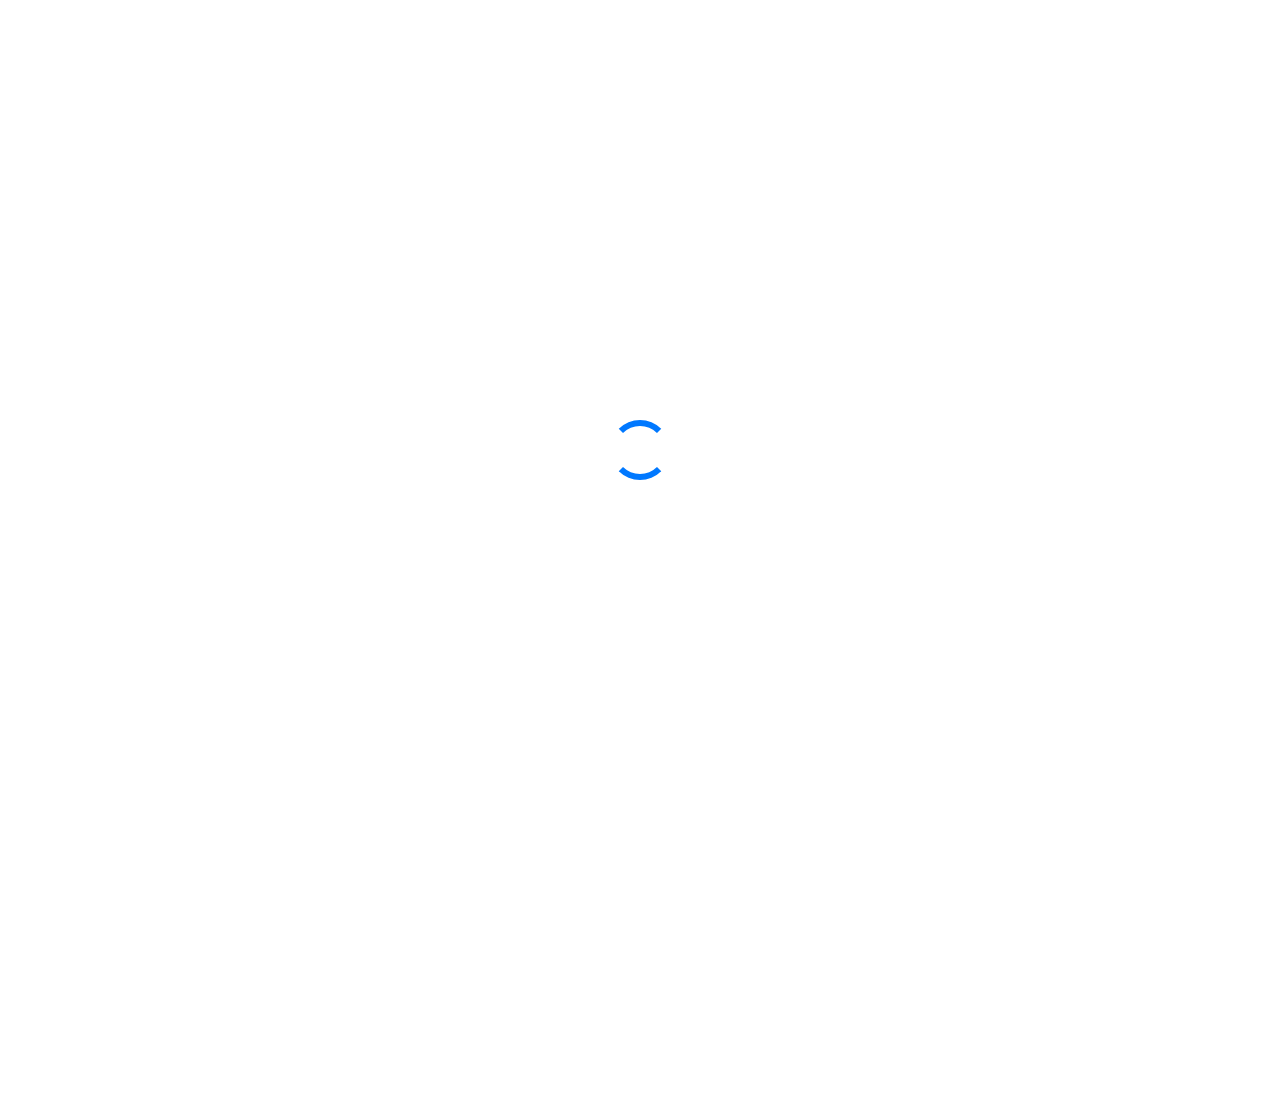
==== training1.html @ 327edcd6 "penambahan training & detail" ====
<!DOCTYPE html>
<html lang="en">

<style>
  .justified {
    text-align: justify;
  }
</style>


<head>
  <meta charset="utf-8" />
  <meta content="width=device-width, initial-scale=1.0" name="viewport" />
  <title>Detail - Website Portofolio </title>
  <meta name="description" content="" />
  <meta name="keywords" content="" />

  <!-- Favicons -->
  <link href="assets/img/favicon.png" rel="icon" />
  <link href="assets/img/apple-touch-icon.png" rel="apple-touch-icon" />

  <!-- Fonts -->
  <link href="https://fonts.googleapis.com" rel="preconnect" />
  <link href="https://fonts.gstatic.com" rel="preconnect" crossorigin />
  <link
    href="https://fonts.googleapis.com/css2?family=Roboto:ital,wght@0,100;0,300;0,400;0,500;0,700;0,900;1,100;1,300;1,400;1,500;1,700;1,900&family=Poppins:ital,wght@0,100;0,200;0,300;0,400;0,500;0,600;0,700;0,800;0,900;1,100;1,200;1,300;1,400;1,500;1,600;1,700;1,800;1,900&family=Raleway:ital,wght@0,100;0,200;0,300;0,400;0,500;0,600;0,700;0,800;0,900;1,100;1,200;1,300;1,400;1,500;1,600;1,700;1,800;1,900&display=swap"
    rel="stylesheet" />

  <!-- Vendor CSS Files -->
  <link href="assets/vendor/bootstrap/css/bootstrap.min.css" rel="stylesheet" />
  <link href="assets/vendor/bootstrap-icons/bootstrap-icons.css" rel="stylesheet" />
  <link href="assets/vendor/aos/aos.css" rel="stylesheet" />
  <link href="assets/vendor/glightbox/css/glightbox.min.css" rel="stylesheet" />
  <link href="assets/vendor/swiper/swiper-bundle.min.css" rel="stylesheet" />

  <!-- Main CSS File -->
  <link href="assets/css/main.css" rel="stylesheet" />

</head>

<body class="index-page">
  <header id="header" class="header d-flex align-items-center sticky-top">
    <div class="container-fluid container-xl position-relative d-flex align-items-center justify-content-between">
      <a href="index.html" class="logo d-flex align-items-center">
        <!-- Uncomment the line below if you also wish to use an image logo -->
        <!-- <img src="assets/img/logo.png" alt=""> -->
        <h1 class="sitename">HAKIM</h1>
      </a>

      <nav id="navmenu" class="navmenu">
        <ul>
          <li>
            <a href="index.html" class="active">Home<br /></a>
          </li>
          
        </ul>
        <i class="mobile-nav-toggle d-xl-none bi bi-list"></i>
      </nav>
    </div>
  </header>

  <main class="main">

    <!-- Page Title -->
    <div class="page-title" data-aos="fade">
      <div class="container d-lg-flex justify-content-between align-items-center">
        <h1 class="mb-2 mb-lg-0">Training Detail</h1>
        <nav class="breadcrumbs">
          <ol>
            <li><a href="index.html">Home</a></li>
            <li class="current">Training Detail</li>
          </ol>
        </nav>
      </div>
    </div><!-- End Page Title -->



    <!-- Portfolio Details Section -->
    <section id="portfolio-details" class="portfolio-details section">
    
      <div class="container" data-aos="fade-up">
    
        <div class="portfolio-details-slider swiper init-swiper">
          <script type="application/json" class="swiper-config">
                {
                  "loop": true,
                  "speed": 600,
                  "autoplay": {
                    "delay": 5000
                  },
                  "slidesPerView": "auto",
                  "navigation": {
                    "nextEl": ".swiper-button-next",
                    "prevEl": ".swiper-button-prev"
                  },
                  "pagination": {
                    "el": ".swiper-pagination",
                    "type": "bullets",
                    "clickable": true
                  }
                }
              </script>
          <div class="swiper-wrapper align-items-center">
    
            <div class="swiper-slide">
              <img src="assets/img/portfolio/20241.JPG" alt="">
            </div>
    
            <div class="swiper-slide">
              <img src="assets/img/portfolio/20242.JPG" alt="">
            </div>
    
           
          </div>
          <div class="swiper-button-prev"></div>
          <div class="swiper-button-next"></div>
          <div class="swiper-pagination"></div>
        </div>  
          
        </div>
    
      </div>
    
    </section><!-- /Portfolio Details Section -->

   </main>

  <!-- Scroll Top -->
  <a href="#" id="scroll-top" class="scroll-top d-flex align-items-center justify-content-center"><i
      class="bi bi-arrow-up-short"></i></a>

  <!-- Preloader -->
  <div id="preloader"></div>

  <!-- Vendor JS Files -->
  <script src="assets/vendor/bootstrap/js/bootstrap.bundle.min.js"></script>
  <script src="assets/vendor/php-email-form/validate.js"></script>
  <script src="assets/vendor/aos/aos.js"></script>
  <script src="assets/vendor/typed.js/typed.umd.js"></script>
  <script src="assets/vendor/waypoints/noframework.waypoints.js"></script>
  <script src="assets/vendor/purecounter/purecounter_vanilla.js"></script>
  <script src="assets/vendor/glightbox/js/glightbox.min.js"></script>
  <script src="assets/vendor/imagesloaded/imagesloaded.pkgd.min.js"></script>
  <script src="assets/vendor/isotope-layout/isotope.pkgd.min.js"></script>
  <script src="assets/vendor/swiper/swiper-bundle.min.js"></script>

  <!-- Main JS File -->
  <script src="assets/js/main.js"></script>
</body>

</html>
---- assets/css/main.css ----
/**
* Template Name: DevFolio
* Template URL: https://bootstrapmade.com/devfolio-bootstrap-portfolio-html-template/
* Updated: Aug 07 2024 with Bootstrap v5.3.3
* Author: BootstrapMade.com
* License: https://bootstrapmade.com/license/
*/

/*--------------------------------------------------------------
# Font & Color Variables
# Help: https://bootstrapmade.com/color-system/
--------------------------------------------------------------*/
/* Fonts */
:root {
  --default-font: "Roboto",  system-ui, -apple-system, "Segoe UI", Roboto, "Helvetica Neue", Arial, "Noto Sans", "Liberation Sans", sans-serif, "Apple Color Emoji", "Segoe UI Emoji", "Segoe UI Symbol", "Noto Color Emoji";
  --heading-font: "Raleway",  sans-serif;
  --nav-font: "Poppins",  sans-serif;
}

/* Global Colors - The following color variables are used throughout the website. Updating them here will change the color scheme of the entire website */
:root { 
  --background-color: #ffffff; /* Background color for the entire website, including individual sections */
  --default-color: #4e4e4e; /* Default color used for the majority of the text content across the entire website */
  --heading-color: #0a090f; /* Color for headings, subheadings and title throughout the website */
  --accent-color: #0078ff; /* Accent color that represents your brand on the website. It's used for buttons, links, and other elements that need to stand out */
  --surface-color: #ffffff; /* The surface color is used as a background of boxed elements within sections, such as cards, icon boxes, or other elements that require a visual separation from the global background. */
  --contrast-color: #ffffff; /* Contrast color for text, ensuring readability against backgrounds of accent, heading, or default colors. */
}

/* Nav Menu Colors - The following color variables are used specifically for the navigation menu. They are separate from the global colors to allow for more customization options */
:root {
  --nav-color: #ffffff;  /* The default color of the main navmenu links */
  --nav-hover-color: #ffffff; /* Applied to main navmenu links when they are hovered over or active */
  --nav-mobile-background-color: #ffffff; /* Used as the background color for mobile navigation menu */
  --nav-dropdown-background-color: #ffffff; /* Used as the background color for dropdown items that appear when hovering over primary navigation items */
  --nav-dropdown-color: #212529; /* Used for navigation links of the dropdown items in the navigation menu. */
  --nav-dropdown-hover-color: #0078ff; /* Similar to --nav-hover-color, this color is applied to dropdown navigation links when they are hovered over. */
}

/* Color Presets - These classes override global colors when applied to any section or element, providing reuse of the sam color scheme. */

.light-background {
  --background-color: #f9f9f9;
  --surface-color: #ffffff;
}

.dark-background {
  --background-color: #060606;
  --default-color: #ffffff;
  --heading-color: #ffffff;
  --surface-color: #252525;
  --contrast-color: #ffffff;
}

.accent-background {
  --background-color: #0078ff;
  --default-color: #ffffff;
  --heading-color: #ffffff;
  --accent-color: #ffffff;
  --surface-color: #3393ff;
  --contrast-color: #ffffff;
}

/* Smooth scroll */
:root {
  scroll-behavior: smooth;
}

/*--------------------------------------------------------------
# General Styling & Shared Classes
--------------------------------------------------------------*/
body {
  color: var(--default-color);
  background-color: var(--background-color);
  font-family: var(--default-font);
}

a {
  color: var(--accent-color);
  text-decoration: none;
  transition: 0.3s;
}

a:hover {
  color: color-mix(in srgb, var(--accent-color), transparent 25%);
  text-decoration: none;
}

h1,
h2,
h3,
h4,
h5,
h6 {
  color: var(--heading-color);
  font-family: var(--heading-font);
}

/* PHP Email Form Messages
------------------------------*/
.php-email-form .error-message {
  display: none;
  background: #df1529;
  color: #ffffff;
  text-align: left;
  padding: 15px;
  margin-bottom: 24px;
  font-weight: 600;
}

.php-email-form .sent-message {
  display: none;
  color: #ffffff;
  background: #059652;
  text-align: center;
  padding: 15px;
  margin-bottom: 24px;
  font-weight: 600;
}

.php-email-form .loading {
  display: none;
  background: var(--surface-color);
  text-align: center;
  padding: 15px;
  margin-bottom: 24px;
}

.php-email-form .loading:before {
  content: "";
  display: inline-block;
  border-radius: 50%;
  width: 24px;
  height: 24px;
  margin: 0 10px -6px 0;
  border: 3px solid var(--accent-color);
  border-top-color: var(--surface-color);
  animation: php-email-form-loading 1s linear infinite;
}

@keyframes php-email-form-loading {
  0% {
    transform: rotate(0deg);
  }

  100% {
    transform: rotate(360deg);
  }
}

/*--------------------------------------------------------------
# Global Header
--------------------------------------------------------------*/
.header {
  --background-color: #000000;
  --default-color: #ffffff;
  --heading-color: #ffffff;
  color: var(--default-color);
  background-color: var(--background-color);
  padding: 20px 0;
  transition: all 0.5s;
  z-index: 997;
}

.header .logo {
  line-height: 1;
}

.header .logo img {
  max-height: 32px;
  margin-right: 8px;
}

.header .logo h1 {
  font-size: 30px;
  margin: 0;
  font-weight: 700;
  color: var(--heading-color);
}

.scrolled .header {
  box-shadow: 0px 0 18px rgba(0, 0, 0, 0.1);
}

/*--------------------------------------------------------------
# Navigation Menu
--------------------------------------------------------------*/
/* Desktop Navigation */
@media (min-width: 1200px) {
  .navmenu {
    padding: 0;
  }

  .navmenu ul {
    margin: 0;
    padding: 0;
    display: flex;
    list-style: none;
    align-items: center;
  }

  .navmenu li {
    position: relative;
  }

  .navmenu>ul>li {
    white-space: nowrap;
    padding: 15px 14px;
  }

  .navmenu>ul>li:last-child {
    padding-right: 0;
  }

  .navmenu a,
  .navmenu a:focus {
    color: var(--nav-color);
    font-size: 15px;
    padding: 0 2px;
    font-family: var(--nav-font);
    font-weight: 400;
    display: flex;
    align-items: center;
    justify-content: space-between;
    white-space: nowrap;
    transition: 0.3s;
    position: relative;
  }

  .navmenu a i,
  .navmenu a:focus i {
    font-size: 12px;
    line-height: 0;
    margin-left: 5px;
    transition: 0.3s;
  }

  .navmenu>ul>li>a:before {
    content: "";
    position: absolute;
    width: 100%;
    height: 2px;
    bottom: -6px;
    left: 0;
    background-color: var(--nav-hover-color);
    visibility: hidden;
    width: 0px;
    transition: all 0.3s ease-in-out 0s;
  }

  .navmenu a:hover:before,
  .navmenu li:hover>a:before,
  .navmenu .active:before {
    visibility: visible;
    width: 100%;
  }

  .navmenu li:hover>a,
  .navmenu .active,
  .navmenu .active:focus {
    color: var(--nav-hover-color);
  }

  .navmenu .dropdown ul {
    margin: 0;
    padding: 10px 0;
    background: var(--nav-dropdown-background-color);
    display: block;
    position: absolute;
    visibility: hidden;
    left: 14px;
    top: 130%;
    opacity: 0;
    transition: 0.3s;
    border-radius: 4px;
    z-index: 99;
    box-shadow: 0px 0px 30px rgba(0, 0, 0, 0.1);
  }

  .navmenu .dropdown ul li {
    min-width: 200px;
  }

  .navmenu .dropdown ul a {
    padding: 10px 20px;
    font-size: 15px;
    text-transform: none;
    color: var(--nav-dropdown-color);
  }

  .navmenu .dropdown ul a i {
    font-size: 12px;
  }

  .navmenu .dropdown ul a:hover,
  .navmenu .dropdown ul .active:hover,
  .navmenu .dropdown ul li:hover>a {
    color: var(--nav-dropdown-hover-color);
  }

  .navmenu .dropdown:hover>ul {
    opacity: 1;
    top: 100%;
    visibility: visible;
  }

  .navmenu .dropdown .dropdown ul {
    top: 0;
    left: -90%;
    visibility: hidden;
  }

  .navmenu .dropdown .dropdown:hover>ul {
    opacity: 1;
    top: 0;
    left: -100%;
    visibility: visible;
  }
}

/* Mobile Navigation */
@media (max-width: 1199px) {
  .mobile-nav-toggle {
    color: var(--nav-color);
    font-size: 28px;
    line-height: 0;
    margin-right: 10px;
    cursor: pointer;
    transition: color 0.3s;
  }

  .navmenu {
    padding: 0;
    z-index: 9997;
  }

  .navmenu ul {
    display: none;
    list-style: none;
    position: absolute;
    inset: 60px 20px 20px 20px;
    padding: 10px 0;
    margin: 0;
    border-radius: 6px;
    background-color: var(--nav-mobile-background-color);
    border: 1px solid color-mix(in srgb, var(--default-color), transparent 90%);
    box-shadow: none;
    overflow-y: auto;
    transition: 0.3s;
    z-index: 9998;
  }

  .navmenu a,
  .navmenu a:focus {
    color: var(--nav-dropdown-color);
    padding: 10px 20px;
    font-family: var(--nav-font);
    font-size: 17px;
    font-weight: 500;
    display: flex;
    align-items: center;
    justify-content: space-between;
    white-space: nowrap;
    transition: 0.3s;
  }

  .navmenu a i,
  .navmenu a:focus i {
    font-size: 12px;
    line-height: 0;
    margin-left: 5px;
    width: 30px;
    height: 30px;
    display: flex;
    align-items: center;
    justify-content: center;
    border-radius: 50%;
    transition: 0.3s;
    background-color: color-mix(in srgb, var(--accent-color), transparent 90%);
  }

  .navmenu a i:hover,
  .navmenu a:focus i:hover {
    background-color: var(--accent-color);
    color: var(--contrast-color);
  }

  .navmenu a:hover,
  .navmenu .active,
  .navmenu .active:focus {
    color: var(--nav-dropdown-hover-color);
  }

  .navmenu .active i,
  .navmenu .active:focus i {
    background-color: var(--accent-color);
    color: var(--contrast-color);
    transform: rotate(180deg);
  }

  .navmenu .dropdown ul {
    position: static;
    display: none;
    z-index: 99;
    padding: 10px 0;
    margin: 10px 20px;
    background-color: var(--nav-dropdown-background-color);
    transition: all 0.5s ease-in-out;
  }

  .navmenu .dropdown ul ul {
    background-color: rgba(33, 37, 41, 0.1);
  }

  .navmenu .dropdown>.dropdown-active {
    display: block;
    background-color: rgba(33, 37, 41, 0.03);
  }

  .mobile-nav-active {
    overflow: hidden;
  }

  .mobile-nav-active .mobile-nav-toggle {
    color: #fff;
    position: absolute;
    font-size: 32px;
    top: 15px;
    right: 15px;
    margin-right: 0;
    z-index: 9999;
  }

  .mobile-nav-active .navmenu {
    position: fixed;
    overflow: hidden;
    inset: 0;
    background: rgba(33, 37, 41, 0.8);
    transition: 0.3s;
  }

  .mobile-nav-active .navmenu>ul {
    display: block;
  }
}

/*--------------------------------------------------------------
# Global Footer
--------------------------------------------------------------*/
.footer {
  color: var(--default-color);
  background-color: var(--background-color);
  font-size: 14px;
  padding: 40px 0;
  position: relative;
}

.footer .copyright p {
  margin-bottom: 0;
}

.footer .social-links {
  margin-top: 20px;
}

.footer .social-links a {
  display: flex;
  align-items: center;
  justify-content: center;
  width: 40px;
  height: 40px;
  border-radius: 50%;
  border: 1px solid color-mix(in srgb, var(--default-color), transparent 30%);
  font-size: 16px;
  color: color-mix(in srgb, var(--default-color), transparent 40%);
  margin: 0 5px;
  transition: 0.3s;
}

.footer .social-links a:hover {
  color: var(--default-color);
  border-color: var(--default-color);
}

.footer .credits {
  margin-top: 10px;
  font-size: 13px;
  text-align: center;
}

.footer .credits a {
  color: color-mix(in srgb, var(--default-color), transparent 30%);
}

/*--------------------------------------------------------------
# Preloader
--------------------------------------------------------------*/
#preloader {
  position: fixed;
  inset: 0;
  z-index: 999999;
  overflow: hidden;
  background: var(--background-color);
  transition: all 0.6s ease-out;
}

#preloader:before {
  content: "";
  position: fixed;
  top: calc(50% - 30px);
  left: calc(50% - 30px);
  border: 6px solid #ffffff;
  border-color: var(--accent-color) transparent var(--accent-color) transparent;
  border-radius: 50%;
  width: 60px;
  height: 60px;
  animation: animate-preloader 1.5s linear infinite;
}

@keyframes animate-preloader {
  0% {
    transform: rotate(0deg);
  }

  100% {
    transform: rotate(360deg);
  }
}

/*--------------------------------------------------------------
# Scroll Top Button
--------------------------------------------------------------*/
.scroll-top {
  position: fixed;
  visibility: hidden;
  opacity: 0;
  right: 15px;
  bottom: -15px;
  z-index: 99999;
  background-color: var(--accent-color);
  width: 44px;
  height: 44px;
  border-radius: 50px;
  transition: all 0.4s;
}

.scroll-top i {
  font-size: 24px;
  color: var(--contrast-color);
  line-height: 0;
}

.scroll-top:hover {
  background-color: color-mix(in srgb, var(--accent-color), transparent 20%);
  color: var(--contrast-color);
}

.scroll-top.active {
  visibility: visible;
  opacity: 1;
  bottom: 15px;
}

/*--------------------------------------------------------------
# Disable aos animation delay on mobile devices
--------------------------------------------------------------*/
@media screen and (max-width: 768px) {
  [data-aos-delay] {
    transition-delay: 0 !important;
  }
}

/*--------------------------------------------------------------
# Global Page Titles & Breadcrumbs
--------------------------------------------------------------*/
.page-title {
  --background-color: color-mix(in srgb, var(--default-color), transparent 96%);
  color: var(--default-color);
  background-color: var(--background-color);
  padding: 25px 0;
  position: relative;
}

.page-title h1 {
  font-size: 24px;
  font-weight: 700;
}

.page-title .breadcrumbs ol {
  display: flex;
  flex-wrap: wrap;
  list-style: none;
  padding: 0;
  margin: 0;
  font-size: 14px;
  font-weight: 400;
}

.page-title .breadcrumbs ol li+li {
  padding-left: 10px;
}

.page-title .breadcrumbs ol li+li::before {
  content: "/";
  display: inline-block;
  padding-right: 10px;
  color: color-mix(in srgb, var(--default-color), transparent 70%);
}

/*--------------------------------------------------------------
# Global Sections
--------------------------------------------------------------*/
section,
.section {
  color: var(--default-color);
  background-color: var(--background-color);
  padding: 60px 0;
  scroll-margin-top: 92px;
  overflow: clip;
}

@media (max-width: 1199px) {

  section,
  .section {
    scroll-margin-top: 76px;
  }
}

/*--------------------------------------------------------------
# Global Section Titles
--------------------------------------------------------------*/
.section-title {
  text-align: center;
  padding-bottom: 60px;
  position: relative;
}

.section-title h2 {
  font-size: 32px;
  font-weight: 700;
  margin-bottom: 20px;
  padding-bottom: 20px;
  position: relative;
}

.section-title h2:after {
  content: "";
  position: absolute;
  display: block;
  width: 50px;
  height: 3px;
  background: var(--accent-color);
  left: 0;
  right: 0;
  bottom: 0;
  margin: auto;
}

.section-title p {
  margin-bottom: 0;
}

/*--------------------------------------------------------------
# Hero Section
--------------------------------------------------------------*/
.hero {
  width: 100%;
  min-height: calc(100vh - 92px);
  position: relative;
  padding: 60px 0;
  display: flex;
  align-items: center;
  justify-content: center;
}

.hero img {
  position: absolute;
  inset: 0;
  display: block;
  width: 100%;
  height: 100%;
  object-fit: cover;
  z-index: 1;
}

.hero:before {
  content: "";
  background: color-mix(in srgb, var(--background-color), transparent 30%);
  position: absolute;
  inset: 0;
  z-index: 2;
}

.hero .container {
  position: relative;
  z-index: 3;
}

.hero h2 {
  margin: 0;
  font-size: 64px;
  font-weight: 700;
}

.hero p {
  margin: 5px 0 0 0;
  font-size: 36px;
  font-weight: 600;
}

.hero p span {
  letter-spacing: 1px;
}

@media (max-width: 768px) {
  .hero h2 {
    font-size: 32px;
  }

  .hero p {
    font-size: 20px;
  }
}

/*--------------------------------------------------------------
# About Section
--------------------------------------------------------------*/
.about .container {
  background-color: var(--surface-color);
  box-shadow: 0px 2px 15px rgba(0, 0, 0, 0.1);
  padding: 30px;
}

.about .skills-content h5 {
  font-size: 18px;
  font-weight: 700;
  margin: 30px 0 15px 0;
}

.about .progress {
  height: 36px;
  display: block;
  background: none;
  border-radius: 0;
  margin-top: 15px;
}

.about .progress .skill {
  color: var(--default-color);
  padding: 0;
  margin: 0 0 6px 0;
  text-transform: uppercase;
  display: block;
  font-weight: 600;
  font-family: var(--heading-font);
}

.about .progress .skill .val {
  float: right;
  font-style: normal;
}

.about .progress-bar-wrap {
  background: color-mix(in srgb, var(--default-color), transparent 90%);
  height: 10px;
}

.about .progress-bar {
  width: 1px;
  height: 10px;
  transition: 0.9s;
  background-color: var(--accent-color);
}

.about .about-me h4 {
  font-size: 28px;
  position: relative;
  padding-bottom: 10px;
  margin-bottom: 30px;
  font-weight: 700;
}

.about .about-me h4:after {
  content: "";
  position: absolute;
  display: block;
  width: 64px;
  height: 3px;
  background: var(--accent-color);
  left: 0;
  bottom: 0;
  margin: auto;
}

.about .about-me p {
  font-size: 18px;
}

/*--------------------------------------------------------------
# Resume Section
--------------------------------------------------------------*/
.resume .resume-title {
  color: var(--heading-color);
  font-size: 26px;
  font-weight: 700;
  margin-top: 20px;
  margin-bottom: 20px;
}

.resume .resume-item {
  padding: 0 0 20px 20px;
  margin-top: -2px;
  border-left: 2px solid var(--accent-color);
  position: relative;
}

.resume .resume-item h4 {
  line-height: 18px;
  font-size: 18px;
  font-weight: 600;
  text-transform: uppercase;
  color: color-mix(in srgb, var(--default-color), transparent 20%);
  margin-bottom: 10px;
}

.resume .resume-item h5 {
  font-size: 16px;
  padding: 5px 15px;
  display: inline-block;
  font-weight: 600;
  margin-bottom: 10px;
}

.resume .resume-item ul {
  padding-left: 20px;
}

.resume .resume-item ul li {
  padding-bottom: 10px;
}

.resume .resume-item:last-child {
  padding-bottom: 0;
}

.resume .resume-item::before {
  content: "";
  position: absolute;
  width: 16px;
  height: 16px;
  border-radius: 50px;
  left: -9px;
  top: 0;
  background: var(--background-color);
  border: 2px solid var(--accent-color);
}

/*--------------------------------------------------------------
# Services Section
--------------------------------------------------------------*/
.services .service-item {
  background-color: var(--surface-color);
  box-shadow: 0px 5px 90px 0px rgba(0, 0, 0, 0.1);
  padding: 60px 30px;
  transition: all ease-in-out 0.3s;
  border-radius: 18px;
  border-bottom: 5px solid var(--surface-color);
  height: 100%;
}

.services .service-item .icon {
  color: var(--contrast-color);
  background: var(--accent-color);
  margin: 0;
  width: 64px;
  height: 64px;
  border-radius: 50px;
  display: flex;
  align-items: center;
  justify-content: center;
  margin-bottom: 20px;
  font-size: 28px;
  transition: ease-in-out 0.3s;
}

.services .service-item h3 {
  font-weight: 700;
  margin: 10px 0 15px 0;
  font-size: 22px;
  transition: ease-in-out 0.3s;
}

.services .service-item p {
  line-height: 24px;
  font-size: 14px;
  margin-bottom: 0;
}

@media (min-width: 1365px) {
  .services .service-item:hover {
    transform: translateY(-10px);
    border-color: var(--accent-color);
  }

  .services .service-item:hover h3 {
    color: var(--accent-color);
  }
}

/*--------------------------------------------------------------
# Stats Section
--------------------------------------------------------------*/
.stats {
  position: relative;
  padding: 120px 0;
}

.stats img {
  position: absolute;
  inset: 0;
  display: block;
  width: 100%;
  height: 100%;
  object-fit: cover;
  z-index: 1;
}

.stats:before {
  content: "";
  background: color-mix(in srgb, var(--background-color), transparent 40%);
  position: absolute;
  inset: 0;
  z-index: 2;
}

.stats .container {
  position: relative;
  z-index: 3;
}

.stats .stats-item {
  padding: 30px;
  width: 100%;
}

.stats .stats-item span {
  font-size: 48px;
  display: block;
  color: var(--default-color);
  font-weight: 700;
}

.stats .stats-item p {
  padding: 0;
  margin: 0;
  font-family: var(--heading-font);
  font-size: 16px;
  font-weight: 700;
  color: color-mix(in srgb, var(--default-color), transparent 40%);
}

/*--------------------------------------------------------------
# Portfolio Section
--------------------------------------------------------------*/
.portfolio .portfolio-filters {
  padding: 0;
  margin: 0 auto 20px auto;
  list-style: none;
  text-align: center;
}

.portfolio .portfolio-filters li {
  cursor: pointer;
  display: inline-block;
  padding: 0;
  font-size: 16px;
  font-weight: 600;
  margin: 0 10px;
  line-height: 1;
  text-transform: uppercase;
  margin-bottom: 5px;
  transition: all 0.3s ease-in-out;
}

.portfolio .portfolio-filters li:hover,
.portfolio .portfolio-filters li.filter-active {
  color: var(--accent-color);
}

.portfolio .portfolio-filters li:first-child {
  margin-left: 0;
}

.portfolio .portfolio-filters li:last-child {
  margin-right: 0;
}

@media (max-width: 575px) {
  .portfolio .portfolio-filters li {
    font-size: 14px;
    margin: 0 5px;
  }
}

.portfolio .portfolio-item {
  position: relative;
}

.portfolio .portfolio-item .portfolio-info {
  opacity: 0;
  position: absolute;
  left: 30px;
  right: 30px;
  bottom: 0;
  z-index: 3;
  transition: all ease-in-out 0.3s;
  background: color-mix(in srgb, var(--background-color), transparent 10%);
  padding: 15px;
}

.portfolio .portfolio-item .portfolio-info h4 {
  font-size: 18px;
  font-weight: 600;
  padding-right: 50px;
}

.portfolio .portfolio-item .portfolio-info p {
  color: color-mix(in srgb, var(--default-color), transparent 30%);
  font-size: 14px;
  margin-bottom: 0;
  padding-right: 50px;
}

.portfolio .portfolio-item .portfolio-info .preview-link,
.portfolio .portfolio-item .portfolio-info .details-link {
  position: absolute;
  right: 50px;
  font-size: 24px;
  top: calc(50% - 14px);
  color: color-mix(in srgb, var(--default-color), transparent 30%);
  transition: 0.3s;
  line-height: 0;
}

.portfolio .portfolio-item .portfolio-info .preview-link:hover,
.portfolio .portfolio-item .portfolio-info .details-link:hover {
  color: var(--accent-color);
}

.portfolio .portfolio-item .portfolio-info .details-link {
  right: 14px;
  font-size: 28px;
}

.portfolio .portfolio-item:hover .portfolio-info {
  opacity: 1;
  bottom: 20px;
}

/*--------------------------------------------------------------
# Pricing Section
--------------------------------------------------------------*/
.pricing .pricing-item {
  border-bottom: 1px dashed color-mix(in srgb, var(--default-color), transparent 60%);
  width: 100%;
  height: 100%;
  padding: 0 0 15px 0;
}

.pricing .pricing-item h3 {
  margin: 0;
  font-size: 20px;
  font-weight: 600;
}

.pricing .pricing-item h4 {
  margin: 0;
  font-size: 18px;
  color: var(--accent-color);
}

/*--------------------------------------------------------------
# Faq Section
--------------------------------------------------------------*/
.faq .content h3 {
  font-weight: 400;
  font-size: 34px;
}

.faq .content p {
  font-size: 15px;
  color: color-mix(in srgb, var(--default-color), transparent 30%);
}

.faq .faq-container .faq-item {
  background-color: var(--surface-color);
  position: relative;
  padding: 20px;
  margin-bottom: 20px;
  box-shadow: 0px 5px 25px 0px rgba(0, 0, 0, 0.1);
  overflow: hidden;
}

.faq .faq-container .faq-item:last-child {
  margin-bottom: 0;
}

.faq .faq-container .faq-item h3 {
  font-weight: 600;
  font-size: 18px;
  line-height: 24px;
  margin: 0 30px 0 0;
  transition: 0.3s;
  cursor: pointer;
  display: flex;
  align-items: flex-start;
}

.faq .faq-container .faq-item h3 .num {
  color: var(--accent-color);
  padding-right: 5px;
}

.faq .faq-container .faq-item h3:hover {
  color: var(--accent-color);
}

.faq .faq-container .faq-item .faq-content {
  display: grid;
  grid-template-rows: 0fr;
  transition: 0.3s ease-in-out;
  visibility: hidden;
  opacity: 0;
}

.faq .faq-container .faq-item .faq-content p {
  margin-bottom: 0;
  overflow: hidden;
}

.faq .faq-container .faq-item .faq-toggle {
  position: absolute;
  top: 20px;
  right: 20px;
  font-size: 16px;
  line-height: 0;
  transition: 0.3s;
  cursor: pointer;
}

.faq .faq-container .faq-item .faq-toggle:hover {
  color: var(--accent-color);
}

.faq .faq-container .faq-active h3 {
  color: var(--accent-color);
}

.faq .faq-container .faq-active .faq-content {
  grid-template-rows: 1fr;
  visibility: visible;
  opacity: 1;
  padding-top: 10px;
}

.faq .faq-container .faq-active .faq-toggle {
  transform: rotate(90deg);
  color: var(--accent-color);
}

/*--------------------------------------------------------------
# Testimonials Section
--------------------------------------------------------------*/
.testimonials {
  padding: 80px 0;
  position: relative;
}

.testimonials:before {
  content: "";
  background: color-mix(in srgb, var(--background-color), transparent 30%);
  position: absolute;
  inset: 0;
  z-index: 2;
}

.testimonials .testimonials-bg {
  position: absolute;
  inset: 0;
  display: block;
  width: 100%;
  height: 100%;
  object-fit: cover;
  z-index: 1;
}

.testimonials .container {
  position: relative;
  z-index: 3;
}

.testimonials .testimonials-carousel,
.testimonials .testimonials-slider {
  overflow: hidden;
}

.testimonials .testimonial-item {
  text-align: center;
}

.testimonials .testimonial-item .testimonial-img {
  width: 100px;
  border-radius: 50%;
  border: 6px solid color-mix(in srgb, var(--default-color), transparent 85%);
  margin: 0 auto;
}

.testimonials .testimonial-item h3 {
  font-size: 20px;
  font-weight: bold;
  margin: 10px 0 5px 0;
}

.testimonials .testimonial-item h4 {
  font-size: 14px;
  margin: 0 0 15px 0;
  color: color-mix(in srgb, var(--default-color), transparent 40%);
}

.testimonials .testimonial-item .stars {
  margin-bottom: 15px;
}

.testimonials .testimonial-item .stars i {
  color: #ffc107;
  margin: 0 1px;
}

.testimonials .testimonial-item .quote-icon-left,
.testimonials .testimonial-item .quote-icon-right {
  color: color-mix(in srgb, var(--default-color), transparent 40%);
  font-size: 26px;
  line-height: 0;
}

.testimonials .testimonial-item .quote-icon-left {
  display: inline-block;
  left: -5px;
  position: relative;
}

.testimonials .testimonial-item .quote-icon-right {
  display: inline-block;
  right: -5px;
  position: relative;
  top: 10px;
  transform: scale(-1, -1);
}

.testimonials .testimonial-item p {
  font-style: italic;
  margin: 0 auto 15px auto;
}

.testimonials .swiper-wrapper {
  height: auto;
}

.testimonials .swiper-pagination {
  margin-top: 20px;
  position: relative;
}

.testimonials .swiper-pagination .swiper-pagination-bullet {
  width: 12px;
  height: 12px;
  background-color: color-mix(in srgb, var(--default-color), transparent 50%);
  opacity: 0.5;
}

.testimonials .swiper-pagination .swiper-pagination-bullet-active {
  background-color: var(--default-color);
  opacity: 1;
}

@media (min-width: 992px) {
  .testimonials .testimonial-item p {
    width: 80%;
  }
}

/*--------------------------------------------------------------
# Contact Section
--------------------------------------------------------------*/
.contact .info-wrap {
  background-color: var(--surface-color);
  box-shadow: 0px 0px 20px rgba(0, 0, 0, 0.1);
  padding: 30px;
  margin-bottom: 30px;
}

.contact .info-item i {
  font-size: 20px;
  color: var(--accent-color);
  width: 56px;
  height: 56px;
  display: flex;
  justify-content: center;
  align-items: center;
  transition: all 0.3s ease-in-out;
  border-radius: 50%;
  border: 1px solid color-mix(in srgb, var(--accent-color), transparent 40%);
  margin-right: 15px;
}

.contact .info-item h3 {
  font-size: 18px;
  font-weight: 700;
  margin: 0 0 2px 0;
}

.contact .info-item p {
  padding: 0;
  margin-bottom: 0;
  font-size: 14px;
}

.contact .info-item:hover i {
  background: var(--accent-color);
  color: var(--contrast-color);
}

.contact .php-email-form {
  background-color: var(--surface-color);
  box-shadow: 0px 0px 20px rgba(0, 0, 0, 0.1);
  padding: 30px;
}

@media (max-width: 575px) {
  .contact .php-email-form {
    padding: 20px;
  }
}

.contact .php-email-form input[type=text],
.contact .php-email-form input[type=email],
.contact .php-email-form textarea {
  font-size: 14px;
  padding: 10px 15px;
  box-shadow: none;
  border-radius: 0;
  color: var(--default-color);
  background-color: color-mix(in srgb, var(--background-color), transparent 50%);
  border-color: color-mix(in srgb, var(--default-color), transparent 80%);
}

.contact .php-email-form input[type=text]:focus,
.contact .php-email-form input[type=email]:focus,
.contact .php-email-form textarea:focus {
  border-color: var(--accent-color);
}

.contact .php-email-form input[type=text]::placeholder,
.contact .php-email-form input[type=email]::placeholder,
.contact .php-email-form textarea::placeholder {
  color: color-mix(in srgb, var(--default-color), transparent 70%);
}

.contact .php-email-form button[type=submit] {
  color: var(--contrast-color);
  background: var(--accent-color);
  border: 0;
  padding: 10px 30px;
  transition: 0.4s;
  border-radius: 50px;
}

.contact .php-email-form button[type=submit]:hover {
  background: color-mix(in srgb, var(--accent-color), transparent 20%);
}

/*--------------------------------------------------------------
# Portfolio Details Section
--------------------------------------------------------------*/
.portfolio-details .portfolio-details-slider img {
  width: 100%;
}

.portfolio-details .swiper-wrapper {
  height: auto;
}

.portfolio-details .swiper-button-prev,
.portfolio-details .swiper-button-next {
  width: 48px;
  height: 48px;
}

.portfolio-details .swiper-button-prev:after,
.portfolio-details .swiper-button-next:after {
  color: rgba(255, 255, 255, 0.8);
  background-color: rgba(0, 0, 0, 0.15);
  font-size: 24px;
  border-radius: 50%;
  width: 48px;
  height: 48px;
  display: flex;
  align-items: center;
  justify-content: center;
  transition: 0.3s;
}

.portfolio-details .swiper-button-prev:hover:after,
.portfolio-details .swiper-button-next:hover:after {
  background-color: rgba(0, 0, 0, 0.3);
}

@media (max-width: 575px) {

  .portfolio-details .swiper-button-prev,
  .portfolio-details .swiper-button-next {
    display: none;
  }
}

.portfolio-details .swiper-pagination {
  margin-top: 20px;
  position: relative;
}

.portfolio-details .swiper-pagination .swiper-pagination-bullet {
  width: 10px;
  height: 10px;
  background-color: color-mix(in srgb, var(--default-color), transparent 85%);
  opacity: 1;
}

.portfolio-details .swiper-pagination .swiper-pagination-bullet-active {
  background-color: var(--accent-color);
}

.portfolio-details .portfolio-info h3 {
  font-size: 22px;
  font-weight: 700;
  margin-bottom: 20px;
  padding-bottom: 20px;
  position: relative;
}

.portfolio-details .portfolio-info h3:after {
  content: "";
  position: absolute;
  display: block;
  width: 50px;
  height: 3px;
  background: var(--accent-color);
  left: 0;
  bottom: 0;
}

.portfolio-details .portfolio-info ul {
  list-style: none;
  padding: 0;
  font-size: 15px;
}

.portfolio-details .portfolio-info ul li {
  display: flex;
  flex-direction: column;
  padding-bottom: 15px;
}

.portfolio-details .portfolio-info ul strong {
  text-transform: uppercase;
  font-weight: 400;
  color: color-mix(in srgb, var(--default-color), transparent 50%);
  font-size: 14px;
}

.portfolio-details .portfolio-info .btn-visit {
  padding: 8px 40px;
  background: var(--accent-color);
  color: var(--contrast-color);
  border-radius: 50px;
  transition: 0.3s;
}

.portfolio-details .portfolio-info .btn-visit:hover {
  background: color-mix(in srgb, var(--accent-color), transparent 20%);
}

.portfolio-details .portfolio-description h2 {
  font-size: 26px;
  font-weight: 700;
  margin-bottom: 20px;
}

.portfolio-details .portfolio-description p {
  padding: 0;
}

.portfolio-details .portfolio-description .testimonial-item {
  padding: 30px 30px 0 30px;
  position: relative;
  background: color-mix(in srgb, var(--default-color), transparent 97%);
  margin-bottom: 50px;
}

.portfolio-details .portfolio-description .testimonial-item .testimonial-img {
  width: 90px;
  border-radius: 50px;
  border: 6px solid var(--background-color);
  float: left;
  margin: 0 10px 0 0;
}

.portfolio-details .portfolio-description .testimonial-item h3 {
  font-size: 18px;
  font-weight: bold;
  margin: 15px 0 5px 0;
  padding-top: 20px;
}

.portfolio-details .portfolio-description .testimonial-item h4 {
  font-size: 14px;
  color: #6c757d;
  margin: 0;
}

.portfolio-details .portfolio-description .testimonial-item .quote-icon-left,
.portfolio-details .portfolio-description .testimonial-item .quote-icon-right {
  color: color-mix(in srgb, var(--accent-color), transparent 50%);
  font-size: 26px;
  line-height: 0;
}

.portfolio-details .portfolio-description .testimonial-item .quote-icon-left {
  display: inline-block;
  left: -5px;
  position: relative;
}

.portfolio-details .portfolio-description .testimonial-item .quote-icon-right {
  display: inline-block;
  right: -5px;
  position: relative;
  top: 10px;
  transform: scale(-1, -1);
}

.portfolio-details .portfolio-description .testimonial-item p {
  font-style: italic;
  margin: 0 0 15px 0 0 0;
  padding: 0;
}

/*--------------------------------------------------------------
# Service Details Section
--------------------------------------------------------------*/
.service-details .services-list {
  background-color: var(--surface-color);
  padding: 10px 30px;
  border: 1px solid color-mix(in srgb, var(--default-color), transparent 90%);
  margin-bottom: 20px;
}

.service-details .services-list a {
  display: block;
  line-height: 1;
  padding: 8px 0 8px 15px;
  border-left: 3px solid color-mix(in srgb, var(--default-color), transparent 70%);
  margin: 20px 0;
  color: color-mix(in srgb, var(--default-color), transparent 20%);
  transition: 0.3s;
}

.service-details .services-list a.active {
  color: var(--heading-color);
  font-weight: 700;
  border-color: var(--accent-color);
}

.service-details .services-list a:hover {
  border-color: var(--accent-color);
}

.service-details .services-img {
  margin-bottom: 20px;
}

.service-details h3 {
  font-size: 26px;
  font-weight: 700;
}

.service-details h4 {
  font-size: 20px;
  font-weight: 700;
}

.service-details p {
  font-size: 15px;
}

.service-details ul {
  list-style: none;
  padding: 0;
  font-size: 15px;
}

.service-details ul li {
  padding: 5px 0;
  display: flex;
  align-items: center;
}

.service-details ul i {
  font-size: 20px;
  margin-right: 8px;
  color: var(--accent-color);
}

/*--------------------------------------------------------------
# Starter Section Section
--------------------------------------------------------------*/
.starter-section {
  /* Add your styles here */
}
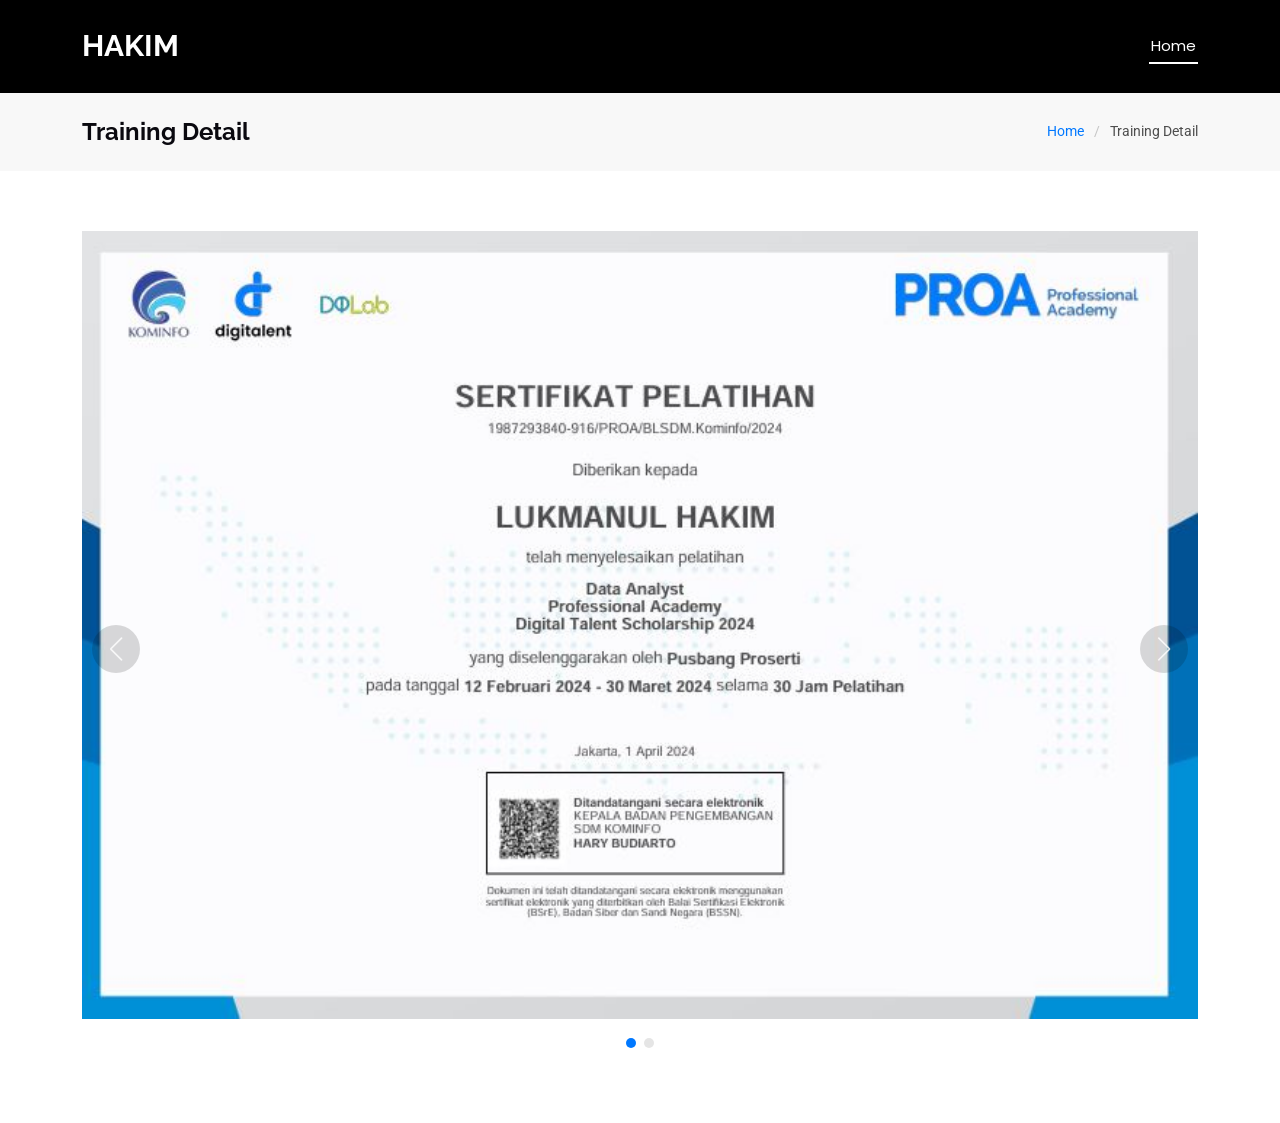
==== commit 08aa4b61: "update speed copilot testing" ====
--- a/training1.html
+++ b/training1.html
@@ -30,7 +30,6 @@
   <link href="assets/vendor/bootstrap/css/bootstrap.min.css" rel="stylesheet" />
   <link href="assets/vendor/bootstrap-icons/bootstrap-icons.css" rel="stylesheet" />
   <link href="assets/vendor/aos/aos.css" rel="stylesheet" />
-  <link href="assets/vendor/glightbox/css/glightbox.min.css" rel="stylesheet" />
   <link href="assets/vendor/swiper/swiper-bundle.min.css" rel="stylesheet" />
 
   <!-- Main CSS File -->
@@ -108,7 +107,7 @@
             </div>
     
             <div class="swiper-slide">
-              <img src="assets/img/portfolio/20242.JPG" alt="">
+              <img src="assets/img/portfolio/20242.JPG" alt="" loading="lazy" decoding="async">
             </div>
     
            
@@ -135,14 +134,7 @@
 
   <!-- Vendor JS Files -->
   <script src="assets/vendor/bootstrap/js/bootstrap.bundle.min.js"></script>
-  <script src="assets/vendor/php-email-form/validate.js"></script>
   <script src="assets/vendor/aos/aos.js"></script>
-  <script src="assets/vendor/typed.js/typed.umd.js"></script>
-  <script src="assets/vendor/waypoints/noframework.waypoints.js"></script>
-  <script src="assets/vendor/purecounter/purecounter_vanilla.js"></script>
-  <script src="assets/vendor/glightbox/js/glightbox.min.js"></script>
-  <script src="assets/vendor/imagesloaded/imagesloaded.pkgd.min.js"></script>
-  <script src="assets/vendor/isotope-layout/isotope.pkgd.min.js"></script>
   <script src="assets/vendor/swiper/swiper-bundle.min.js"></script>
 
   <!-- Main JS File -->
--- a/assets/css/main.css
+++ b/assets/css/main.css
@@ -73,6 +73,25 @@
   color: var(--default-color);
   background-color: var(--background-color);
   font-family: var(--default-font);
+  overflow-x: hidden;
+}
+
+img,
+svg,
+video,
+canvas {
+  max-width: 100%;
+  height: auto;
+}
+
+iframe {
+  max-width: 100%;
+}
+
+pre,
+code {
+  max-width: 100%;
+  overflow-x: auto;
 }
 
 a {
@@ -714,12 +733,60 @@
 }
 
 @media (max-width: 768px) {
+  section,
+  .section {
+    padding: 40px 0;
+  }
+
   .hero h2 {
     font-size: 32px;
   }
 
   .hero p {
     font-size: 20px;
+  }
+
+  .about .container {
+    padding: 20px;
+  }
+}
+
+@media (max-width: 575px) {
+  .header {
+    padding: 15px 0;
+  }
+
+  .header .logo h1 {
+    font-size: 24px;
+  }
+
+  .page-title {
+    padding: 20px 0;
+  }
+
+  .page-title .container {
+    align-items: flex-start !important;
+    flex-direction: column;
+  }
+
+  .page-title h1 {
+    font-size: 22px;
+  }
+
+  .portfolio-details .portfolio-details-slider {
+    width: 100%;
+  }
+
+  .portfolio-details .portfolio-details-slider .swiper-slide {
+    width: 100%;
+    display: flex;
+    justify-content: center;
+  }
+
+  .portfolio-details .portfolio-details-slider .swiper-slide img {
+    width: 100%;
+    max-height: 70vh;
+    object-fit: contain;
   }
 }
 
